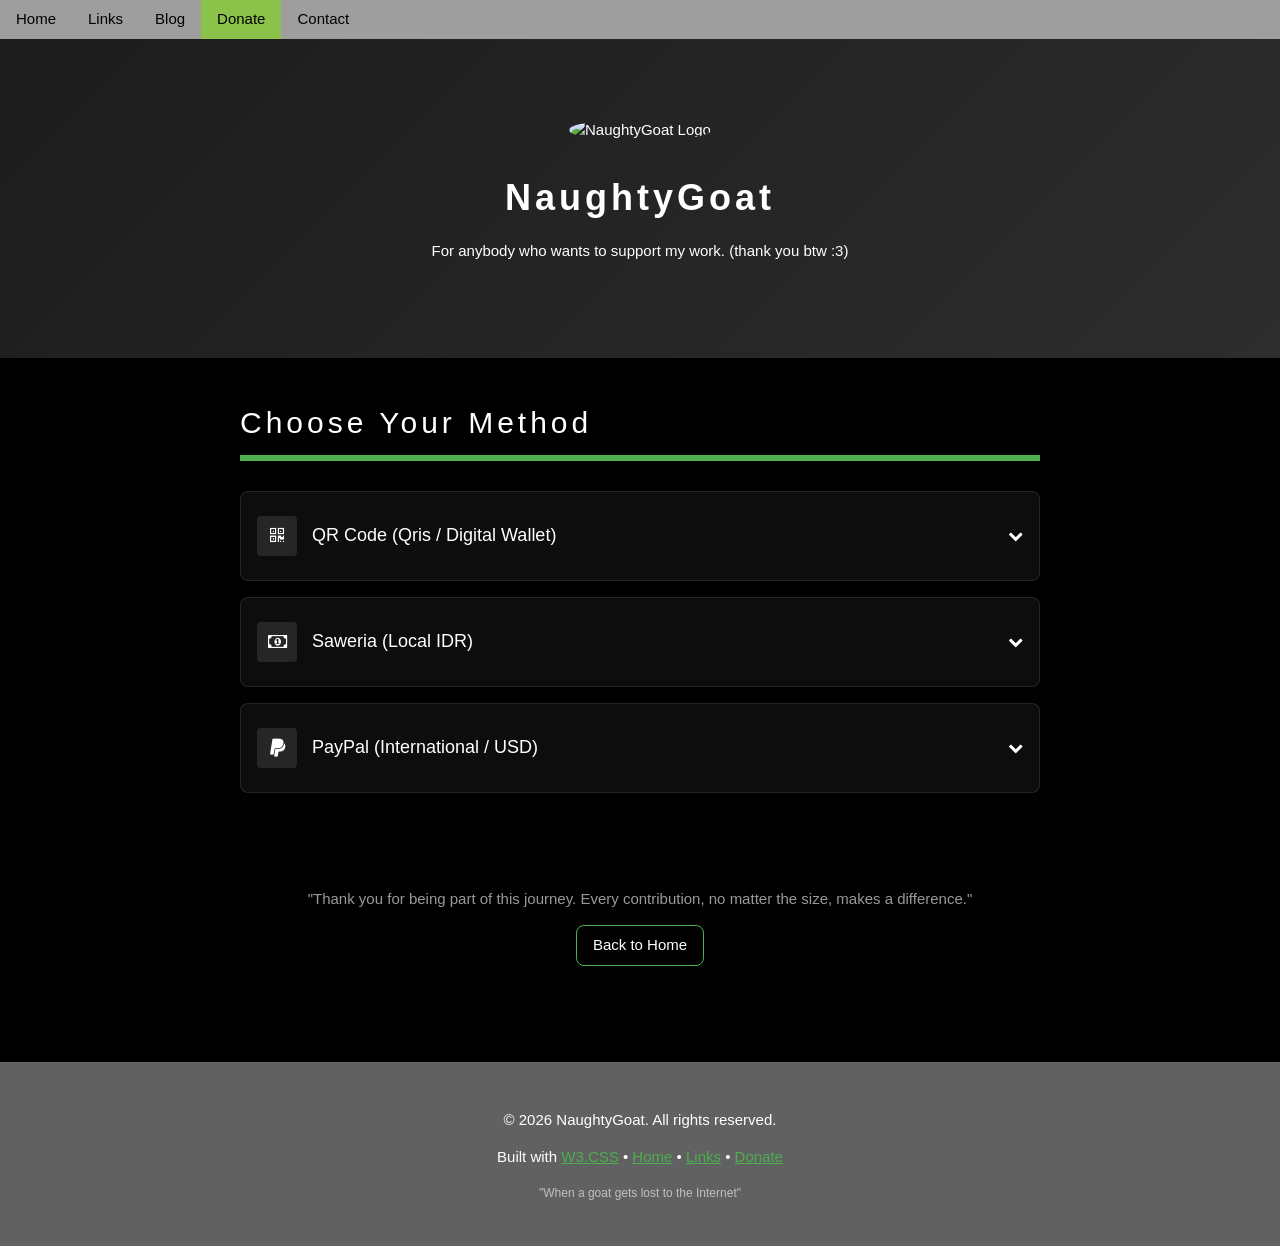
==== donate.html @ 2855e6b0 "2026 upd" ====
<!DOCTYPE html>
<html lang="en">

<head>
    <meta charset="UTF-8">
    <meta name="viewport" content="width=device-width, initial-scale=1.0">
    <title>NaughtyGoat - Donate</title>
    <link rel="stylesheet" href="w3.css">
    <link rel="shortcut icon" href="assets/logo.png">
    <link rel="stylesheet" href="https://cdnjs.cloudflare.com/ajax/libs/font-awesome/4.7.0/css/font-awesome.min.css">
    <meta property="og:title" content="NaughtyGoat - Support My Work" />
    <meta property="og:description" content="Help support my creative journey and community projects" />
    <style>
        :root {
            --primary-color: #4CAF50;
            --glass-bg: rgba(255, 255, 255, 0.05);
            --glass-border: rgba(255, 255, 255, 0.1);
        }

        body {
            background-color: #0d0d0d;
            overflow-x: hidden;
        }

        .section-title {
            padding-bottom: 10px;
            margin-bottom: 30px;
        }

        .hero-section {
            background: linear-gradient(135deg, #1c1c1c 0%, #2d2d2d 100%);
            padding: 80px 20px;
            text-align: center;
        }

        /* Donation Accordion Specialized Styles */
        .accordion-item {
            border: 1px solid var(--glass-border) !important;
            background: var(--glass-bg);
            backdrop-filter: blur(10px);
            transition: all 0.3s cubic-bezier(0.4, 0, 0.2, 1);
            overflow: hidden;
        }

        .accordion-item:hover {
            border-color: rgba(76, 175, 80, 0.5) !important;
            transform: translateY(-2px);
            box-shadow: 0 10px 30px rgba(0, 0, 0, 0.5) !important;
        }

        .accordion-header {
            background: none;
            color: white;
            display: flex;
            align-items: center;
            justify-content: space-between;
            outline: none;
        }

        .accordion-header h3 {
            margin: 0;
            display: flex;
            align-items: center;
        }

        .accordion-header .icon-box {
            width: 40px;
            height: 40px;
            background: rgba(255, 255, 255, 0.1);
            display: flex;
            align-items: center;
            justify-content: center;
            margin-right: 15px;
            transition: all 0.3s;
        }

        .accordion-item:hover .icon-box {
            background: var(--primary-color);
            color: white;
        }

        .chevron {
            transition: transform 0.3s;
        }

        .accordion-item.active .chevron {
            transform: rotate(180deg);
        }

        .accordion-content {
            display: none;
            overflow: hidden;
            background: rgba(0, 0, 0, 0.2);
        }

        .accordion-item.active .accordion-content {
            display: block;
        }

        .qr-display {
            display: inline-block;
            margin: 20px 0;
        }

        .qr-img {
            max-width: 100%;
            height: auto;
            border-radius: 8px;
        }

        .btn-donate {
            font-weight: 600;
            transition: all 0.3s;
        }

        .btn-donate:hover {
            transform: scale(1.05);
            box-shadow: 0 5px 15px rgba(0, 0, 0, 0.3);
        }

        /* Mobile Navigation Styles (copy from links.html) */
        .mobile-menu-btn,
        .close-header-btn {
            display: none;
            position: absolute;
            right: 15px;
            top: 0;
            z-index: 1001;
            font-size: 24px;
            padding: 8px 16px;
            border: none;
            color: white;
            cursor: pointer;
        }

        .mobile-menu-btn {
            background-color: #4CAF50;
        }

        .close-header-btn {
            background-color: #f44336;
        }

        @media screen and (max-width: 768px) {

            .mobile-menu-btn,
            .close-header-btn {
                display: block;
                position: fixed;
                top: 0;
                right: 0;
                height: 50px;
                width: 50px;
                z-index: 1003;
            }

            .close-header-btn {
                display: none;
            }

            .close-header-btn.show {
                display: block;
            }

            .mobile-menu-btn.hide {
                display: none;
            }

            .nav-menu {
                display: none;
                flex-direction: column;
                width: 100%;
                position: fixed;
                top: 50px;
                left: 0;
                background-color: #333;
                z-index: 1002;
            }

            .nav-menu.show {
                display: flex;
            }

            .nav-menu a {
                padding: 15px;
                border-bottom: 1px solid #444;
                text-decoration: none;
                color: white;
                text-align: center;
            }

            .w3-bar.w3-gray.w3-top {
                height: 50px;
                background-color: #333 !important;
            }

            .hero-section {
                padding-top: 60px;
            }
        }

        .w3-bar.w3-top.floating {
            background-color: #333 !important;
            box-shadow: 0 2px 10px rgba(0, 0, 0, 0.5);
        }
    </style>
</head>

<body class="w3-black">

    <!-- Header Navigation -->
    <div class="w3-bar w3-gray w3-top" id="mainHeader" style="position: relative;">
        <button class="mobile-menu-btn" id="hamburgerBtn" onclick="showHeader()">☰</button>
        <button class="close-header-btn" id="closeBtn" onclick="hideHeader()">✕</button>
        <div class="nav-menu" id="navMenu">
            <a href="index.html" class="w3-bar-item w3-button w3-mobile">Home</a>
            <a href="links.html" class="w3-bar-item w3-button w3-mobile">Links</a>
            <a href="https://blog.mbeek.my.id" class="w3-bar-item w3-button w3-mobile">Blog</a>
            <a href="donate.html" class="w3-bar-item w3-button w3-mobile w3-light-green">Donate</a>
            <a href="mailto:support@mbeek.my.id" class="w3-bar-item w3-button w3-mobile">Contact</a>
        </div>
    </div>

    <!-- Hero Section -->
    <div class="hero-section">
        <div class="w3-container w3-content" style="max-width:800px">
            <img src="assets/logo.png" alt="NaughtyGoat Logo" class="w3-circle"
                style="width:120px; height:120px; margin-bottom:20px;">
            <h1 class="w3-xxlarge w3-wide"><b>NaughtyGoat</b></h1>
            <p class="w3-medium">For anybody who wants to support my work. (thank you btw :3)</p>
        </div>
    </div>

    <!-- Donation Options Section -->
    <div class="w3-container w3-padding-32">
        <div class="w3-content" style="max-width:800px">
            <h2 class="w3-wide section-title w3-border-green w3-bottombar">Choose Your Method</h2>

            <div class="accordion-container w3-margin-top">

                <!-- Option 1: QR Code -->
                <div class="accordion-item w3-card w3-round-large w3-margin-bottom" id="qr-option">
                    <button class="accordion-header w3-button w3-block w3-left-align w3-padding-24"
                        onclick="toggleAccordion('qr-option')">
                        <h3 class="w3-large">
                            <span class="icon-box w3-round w3-center"><i class="fa fa-qrcode"></i></span>
                            QR Code (Qris / Digital Wallet)
                        </h3>
                        <span class="chevron"><i class="fa fa-chevron-down"></i></span>
                    </button>
                    <div class="accordion-content">
                        <div class="content-body w3-center w3-padding-large">
                            <p class="w3-text-light-gray">Scan this QR code using your favorite digital wallet (Gopay,
                                OVO, Dana, LinkAja, or Banking Apps).</p>
                            <div class="qr-display w3-white w3-padding w3-card-4 w3-round-large">
                                <img src="assets/qr-donate.png" alt="QR Code Donation" class="qr-img"
                                    style="width:300px;">
                            </div>
                            <p class="w3-small w3-opacity">QRIS dynamic supported for all Indonesian digital payments.
                            </p>
                        </div>
                    </div>
                </div>

                <!-- Option 2: Saweria -->
                <div class="accordion-item w3-card w3-round-large w3-margin-bottom" id="saweria-option">
                    <button class="accordion-header w3-button w3-block w3-left-align w3-padding-24"
                        onclick="toggleAccordion('saweria-option')">
                        <h3 class="w3-large">
                            <span class="icon-box w3-round w3-center"><i class="fa fa-money"></i></span>
                            Saweria (Local IDR)
                        </h3>
                        <span class="chevron"><i class="fa fa-chevron-down"></i></span>
                    </button>
                    <div class="accordion-content">
                        <div class="content-body w3-padding-large">
                            <p class="w3-text-light-gray">Saweria allows you to donate using local Indonesian payment
                                methods with custom overlays and alerts during livestreams.</p>
                            <ul class="w3-ul w3-border-0">
                                <li class="w3-border-0"><i class="fa fa-check w3-text-green"></i> Supports Gopay, OVO,
                                    Dana, LinkAja, and QRIS.</li>
                                <li class="w3-border-0"><i class="fa fa-check w3-text-green"></i> Add a custom message
                                    that appears in the feed.</li>
                                <li class="w3-border-0"><i class="fa fa-check w3-text-green"></i> Instant notification
                                    for the creator.</li>
                            </ul>
                            <a href="https://saweria.co/mbeknakal" target="_blank"
                                class="w3-button w3-orange w3-text-white w3-round-large w3-margin-top w3-padding-large btn-donate">
                                <i class="fa fa-external-link"></i> Donate via Saweria
                            </a>
                        </div>
                    </div>
                </div>

                <!-- Option 3: PayPal -->
                <div class="accordion-item w3-card w3-round-large w3-margin-bottom" id="paypal-option">
                    <button class="accordion-header w3-button w3-block w3-left-align w3-padding-24"
                        onclick="toggleAccordion('paypal-option')">
                        <h3 class="w3-large">
                            <span class="icon-box w3-round w3-center"><i class="fa fa-paypal"></i></span>
                            PayPal (International / USD)
                        </h3>
                        <span class="chevron"><i class="fa fa-chevron-down"></i></span>
                    </button>
                    <div class="accordion-content">
                        <div class="content-body w3-padding-large">
                            <p class="w3-text-light-gray">If you are outside Indonesia or prefer using international
                                currency, PayPal is the best option.</p>
                            <ul class="w3-ul w3-border-0">
                                <li class="w3-border-0"><i class="fa fa-check w3-text-blue"></i> Supports Credit Cards
                                    and PayPal Balance.</li>
                                <li class="w3-border-0"><i class="fa fa-check w3-text-blue"></i> Fast and secure
                                    international transactions.</li>
                                <li class="w3-border-0"><i class="fa fa-check w3-text-blue"></i> Safe for both donor and
                                    creator.</li>
                            </ul>
                            <a href="https://paypal.me/FarrelAlfariz" target="_blank"
                                class="w3-button w3-blue w3-round-large w3-margin-top w3-padding-large btn-donate">
                                <i class="fa fa-paypal"></i> Donate via PayPal
                            </a>
                        </div>
                    </div>
                </div>

            </div>

            <div class="w3-padding-64 w3-center">
                <p class="w3-opacity">"Thank you for being part of this journey. Every contribution, no matter the size,
                    makes a difference."</p>
                <a href="index.html" class="w3-button w3-border w3-border-green w3-round-large w3-hover-green">Back to
                    Home</a>
            </div>
        </div>
    </div>

    <!-- Footer -->
    <footer class="w3-container w3-dark-grey w3-center w3-padding-32">
        <div class="w3-content">
            <p>&copy; 2026 NaughtyGoat. All rights reserved.</p>
            <p>Built with <a href="https://www.w3schools.com/w3css/" class="w3-text-green">W3.CSS</a> •
                <a href="index.html" class="w3-text-green">Home</a> •
                <a href="links.html" class="w3-text-green">Links</a> •
                <a href="donate.html" class="w3-text-green">Donate</a>
            </p>
            <p class="w3-small w3-opacity">"When a goat gets lost to the Internet"</p>
        </div>
    </footer>

    <script>
        // Accordion Toggle Function
        function toggleAccordion(id) {
            const element = document.getElementById(id);
            const isActive = element.classList.contains('active');

            // Close all other accordions
            document.querySelectorAll('.accordion-item').forEach(item => {
                item.classList.remove('active');
            });

            if (!isActive) {
                element.classList.add('active');
            }
        }

        // Mobile Header Functions
        function showHeader() {
            var navMenu = document.getElementById('navMenu');
            var hamburgerBtn = document.getElementById('hamburgerBtn');
            var closeBtn = document.getElementById('closeBtn');
            navMenu.classList.add('show');
            hamburgerBtn.classList.add('hide');
            closeBtn.classList.add('show');
        }

        function hideHeader() {
            var navMenu = document.getElementById('navMenu');
            var hamburgerBtn = document.getElementById('hamburgerBtn');
            var closeBtn = document.getElementById('closeBtn');
            navMenu.classList.remove('show');
            hamburgerBtn.classList.remove('hide');
            closeBtn.classList.remove('show');
        }

        // Floating Header on Scroll
        window.onscroll = function () {
            var header = document.querySelector('.w3-bar.w3-top');
            if (document.body.scrollTop > 50 || document.documentElement.scrollTop > 50) {
                header.classList.add('floating');
            } else {
                header.classList.remove('floating');
            }
        };

        // Close menu on click outside
        document.addEventListener('click', function (event) {
            if (window.innerWidth <= 768) {
                var navMenu = document.getElementById('navMenu');
                var hamburgerBtn = document.getElementById('hamburgerBtn');
                if (!navMenu.contains(event.target) && !hamburgerBtn.contains(event.target) && navMenu.classList.contains('show')) {
                    hideHeader();
                }
            }
        });
    </script>
</body>

</html>
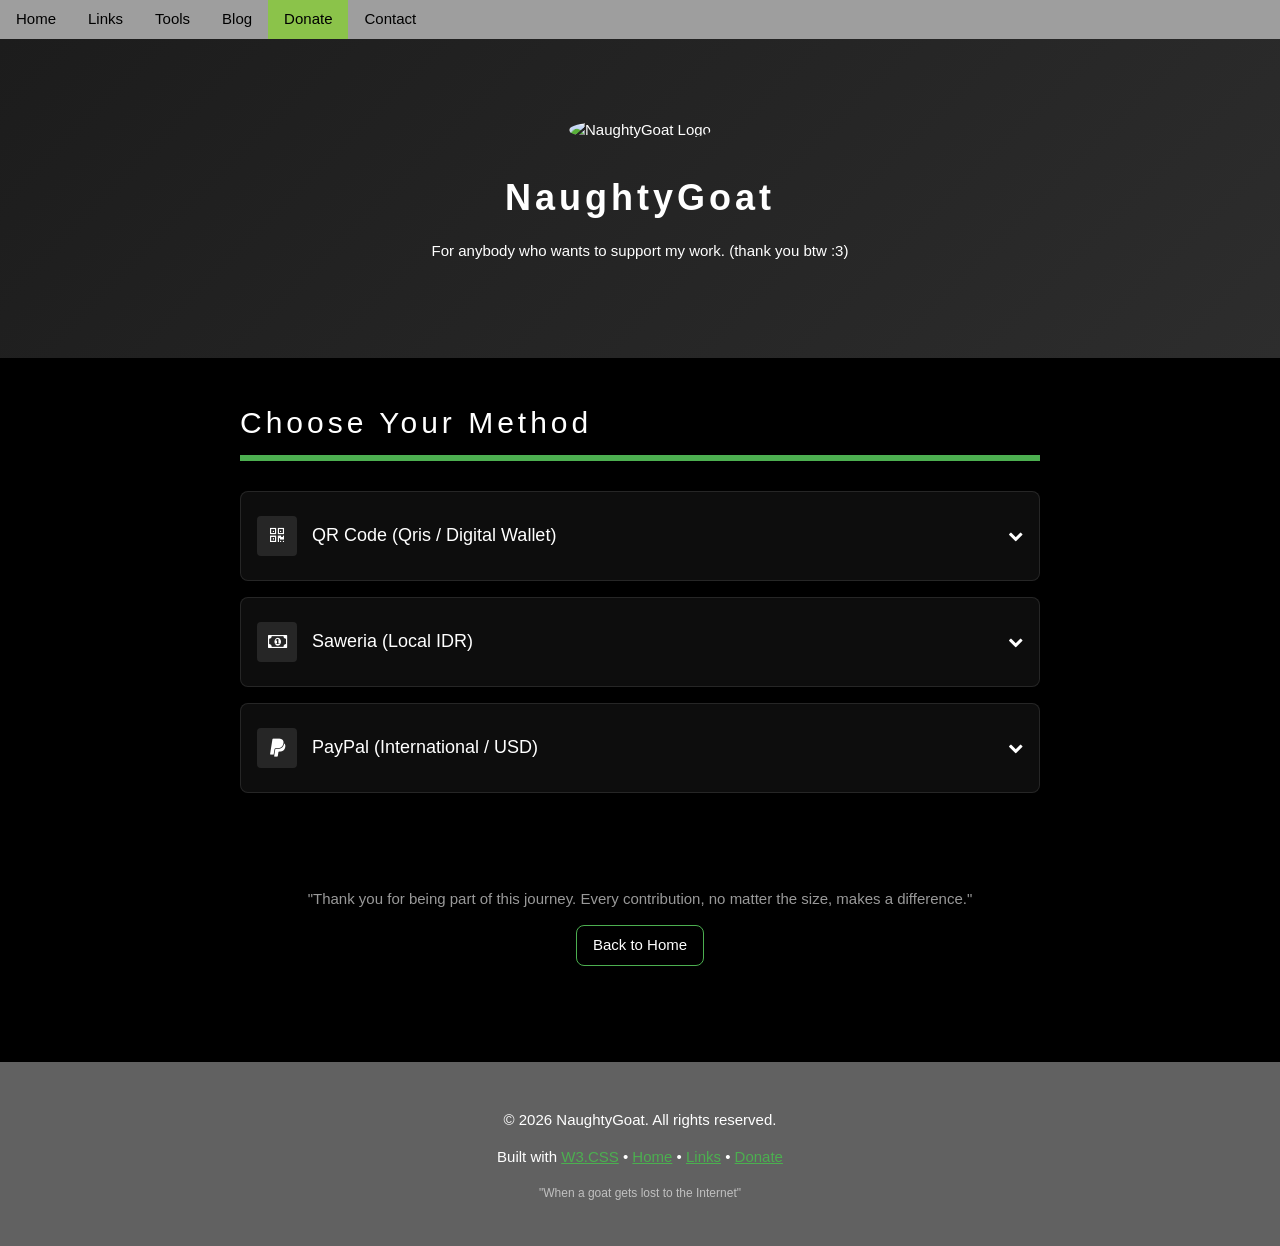
==== commit 32a3a3cd: "links update" ====
--- a/donate.html
+++ b/donate.html
@@ -215,6 +215,7 @@
         <div class="nav-menu" id="navMenu">
             <a href="index.html" class="w3-bar-item w3-button w3-mobile">Home</a>
             <a href="links.html" class="w3-bar-item w3-button w3-mobile">Links</a>
+            <a href="tools/" class="w3-bar-item w3-button w3-mobile">Tools</a>
             <a href="https://blog.mbeek.my.id" class="w3-bar-item w3-button w3-mobile">Blog</a>
             <a href="donate.html" class="w3-bar-item w3-button w3-mobile w3-light-green">Donate</a>
             <a href="mailto:support@mbeek.my.id" class="w3-bar-item w3-button w3-mobile">Contact</a>
